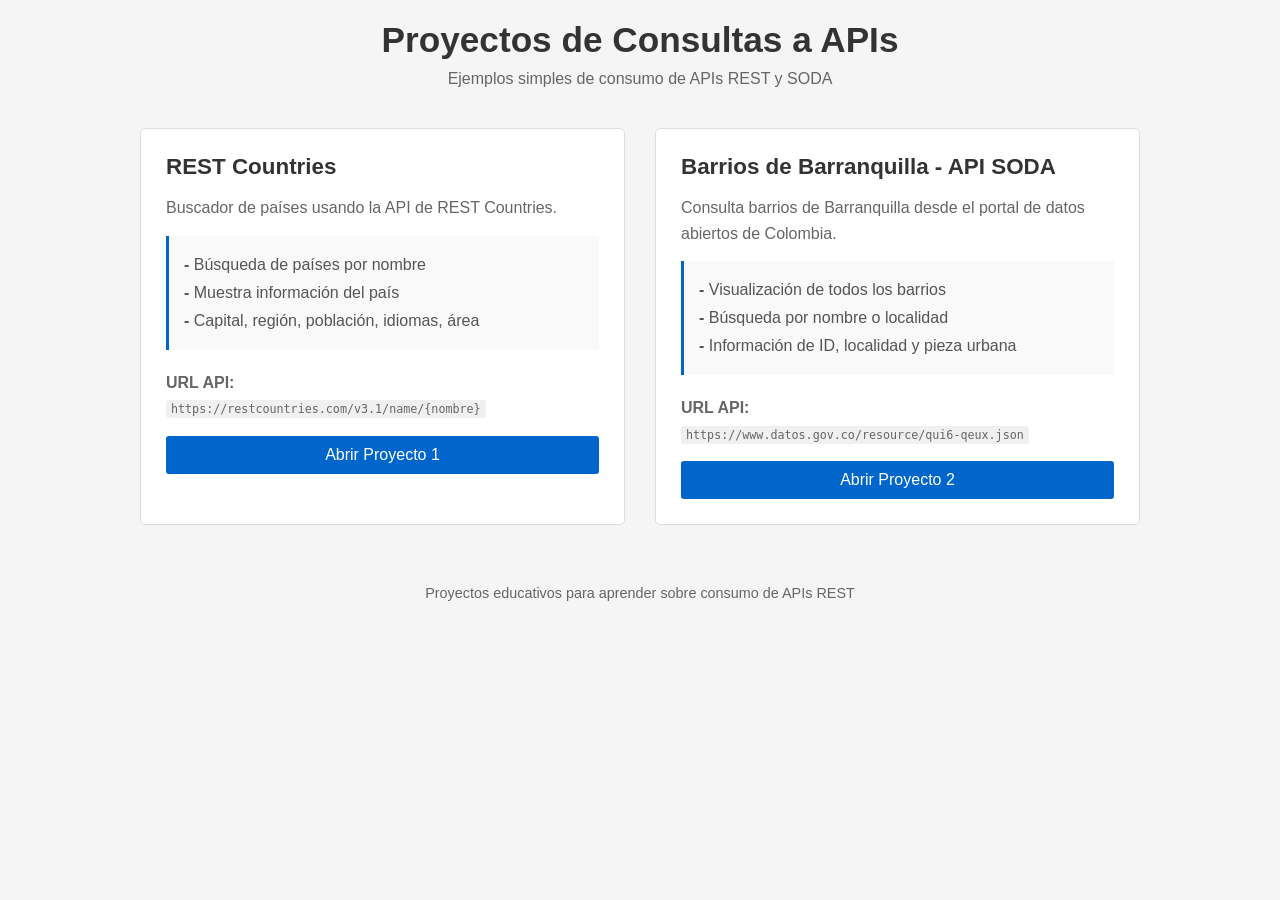
==== index.html @ d871af8b "Add files via upload" ====
<!DOCTYPE html>
<html lang="es">
<head>
    <meta charset="UTF-8">
    <meta name="viewport" content="width=device-width, initial-scale=1.0">
    <title>Proyectos - Consultas a APIs</title>
    <style>
        * {
            margin: 0;
            padding: 0;
            box-sizing: border-box;
        }

        body {
            font-family: Arial, sans-serif;
            background: #f5f5f5;
            padding: 20px;
        }

        .container {
            max-width: 1000px;
            margin: 0 auto;
        }

        .header {
            text-align: center;
            margin-bottom: 40px;
        }

        .header h1 {
            font-size: 2.2em;
            color: #333;
            margin-bottom: 10px;
        }

        .header p {
            color: #666;
            font-size: 1em;
        }

        .projects {
            display: grid;
            grid-template-columns: repeat(auto-fit, minmax(350px, 1fr));
            gap: 30px;
            margin-bottom: 40px;
        }

        .project-card {
            background: white;
            border: 1px solid #ddd;
            padding: 25px;
            border-radius: 5px;
        }

        .card-body h2 {
            color: #333;
            margin-bottom: 15px;
            font-size: 1.4em;
        }

        .card-body p {
            color: #666;
            line-height: 1.6;
            margin-bottom: 15px;
        }

        .features {
            background: #f9f9f9;
            padding: 15px;
            margin-bottom: 20px;
            border-left: 3px solid #0066cc;
        }

        .features ul {
            list-style: none;
            padding-left: 0;
        }

        .features li {
            padding: 5px 0;
            color: #555;
        }

        .features li:before {
            content: "- ";
            font-weight: bold;
        }

        code {
            background: #f0f0f0;
            padding: 2px 5px;
            border-radius: 3px;
            font-family: monospace;
            font-size: 0.9em;
        }

        .btn {
            display: inline-block;
            padding: 10px 20px;
            background: #0066cc;
            color: white;
            text-decoration: none;
            border-radius: 3px;
            cursor: pointer;
            border: none;
            font-size: 1em;
            width: 100%;
            text-align: center;
        }

        .btn:hover {
            background: #0052a3;
        }

        .footer {
            text-align: center;
            color: #666;
            padding: 20px;
            font-size: 0.9em;
        }

        @media (max-width: 600px) {
            .header h1 {
                font-size: 1.6em;
            }
            .projects {
                grid-template-columns: 1fr;
            }
        }
    </style>
</head>
<body>
    <div class="container">
        <div class="header">
            <h1>Proyectos de Consultas a APIs</h1>
            <p>Ejemplos simples de consumo de APIs REST y SODA</p>
        </div>

        <div class="projects">
            <!-- Proyecto 1: REST Countries -->
            <div class="project-card">
                <div class="card-body">
                    <h2>REST Countries</h2>
                    <p>Buscador de países usando la API de REST Countries.</p>
                    
                    <div class="features">
                        <ul>
                            <li>Búsqueda de países por nombre</li>
                            <li>Muestra información del país</li>
                            <li>Capital, región, población, idiomas, área</li>
                        </ul>
                    </div>

                    <p><strong>URL API:</strong><br><code>https://restcountries.com/v3.1/name/{nombre}</code></p>
                    
                    <a href="API REST/index.html" class="btn">Abrir Proyecto 1</a>
                </div>
            </div>

            <!-- Proyecto 2: API SODA Colombia -->
            <div class="project-card">
                <div class="card-body">
                    <h2>Barrios de Barranquilla - API SODA</h2>
                    <p>Consulta barrios de Barranquilla desde el portal de datos abiertos de Colombia.</p>
                    
                    <div class="features">
                        <ul>
                            <li>Visualización de todos los barrios</li>
                            <li>Búsqueda por nombre o localidad</li>
                            <li>Información de ID, localidad y pieza urbana</li>
                        </ul>
                    </div>

                    <p><strong>URL API:</strong><br><code>https://www.datos.gov.co/resource/qui6-qeux.json</code></p>
                    
                    <a href="API SODA/index.html" class="btn">Abrir Proyecto 2</a>
                </div>
            </div>
        </div>

        <div class="footer">
            <p>Proyectos educativos para aprender sobre consumo de APIs REST</p>
        </div>
    </div>
</body>
</html>
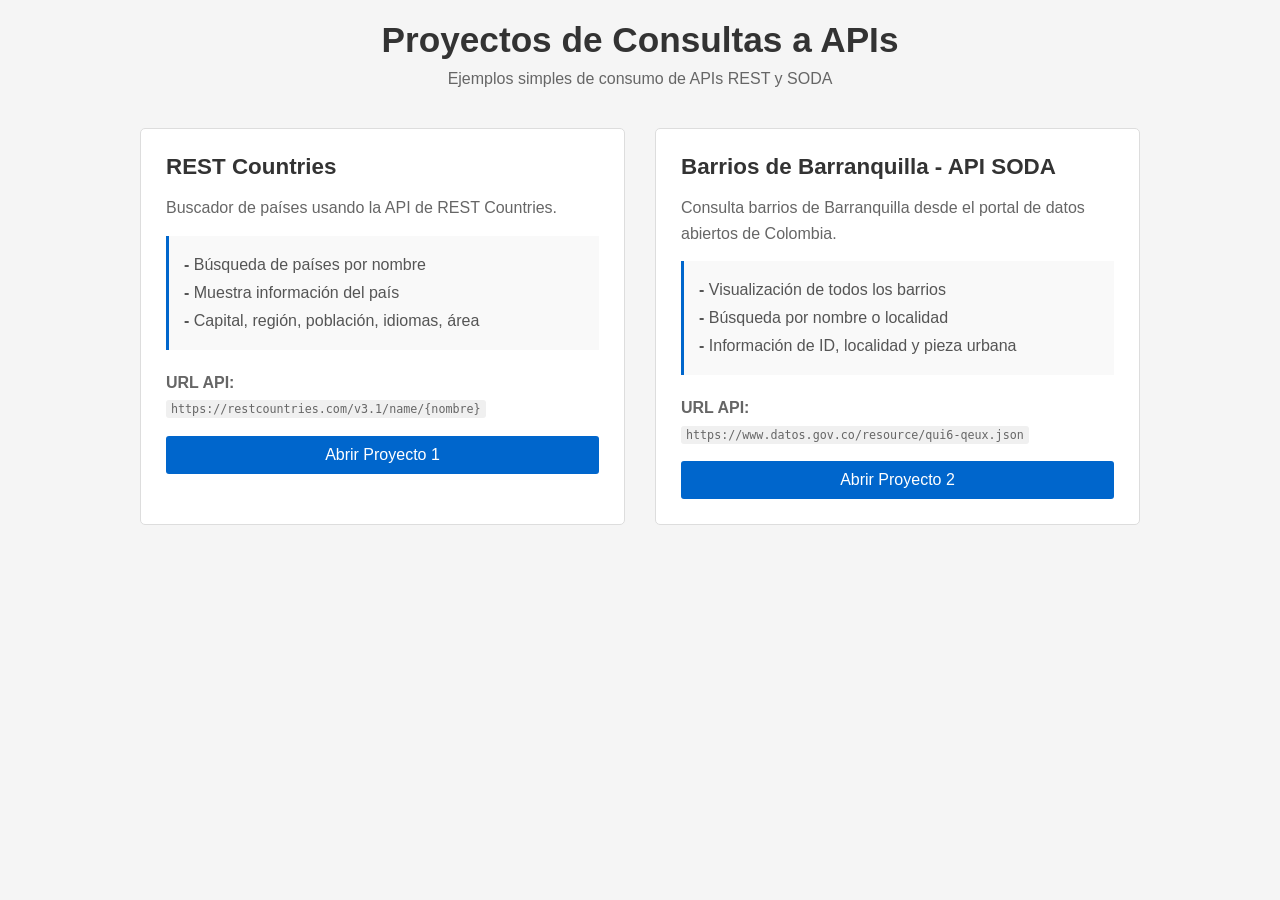
==== commit cecc805d: "Add files via upload" ====
--- a/index.html
+++ b/index.html
@@ -178,9 +178,6 @@
             </div>
         </div>
 
-        <div class="footer">
-            <p>Proyectos educativos para aprender sobre consumo de APIs REST</p>
-        </div>
     </div>
 </body>
 </html>
